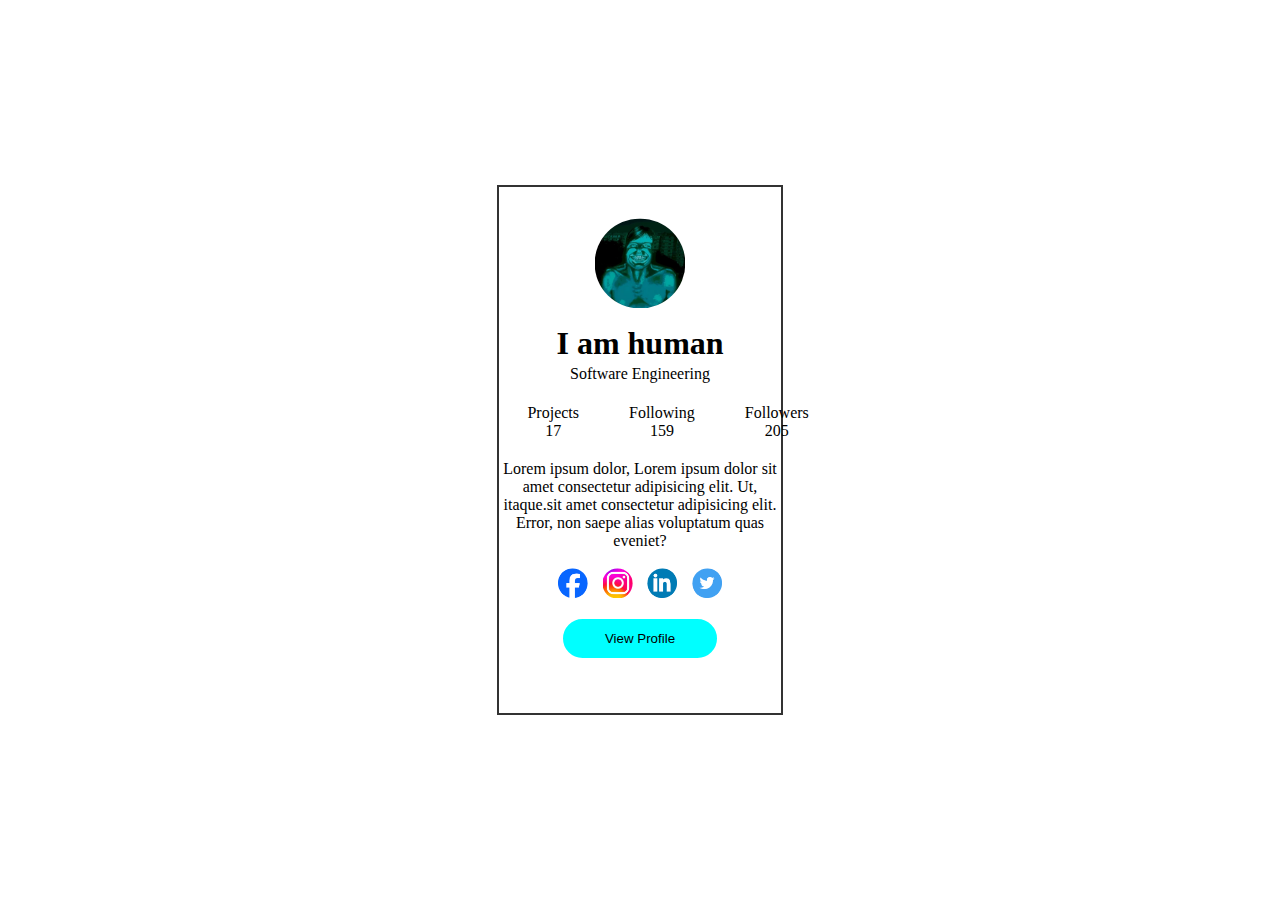
==== Ex-4/index.html @ 7cb94c91 "Add files via upload" ====
<!DOCTYPE html>
<html lang="en">
<head>
  <meta charset="UTF-8">
  <meta name="viewport" content="width=device-width, initial-scale=1.0">
  <link rel="stylesheet" href="style.css">
  <title>Document</title>
</head>
<body>
          <div class="container">
            <div class="card" >
            <div class="head">

              <img src="Super.webp" alt="photo" width="90px" height="90px" >
              <h1>I am human</h1>
              <p>Software Engineering</p>

            </div>
            <div class="list">
              <p>Projects <br> 17</p>
              <p> Following <br> 159</p>
              <p> Followers <br> 205</p>
            </div>

            <div class="para">
              <p>Lorem ipsum dolor, Lorem ipsum dolor sit amet consectetur adipisicing elit. Ut, itaque.sit amet consectetur adipisicing elit. Error, non saepe alias voluptatum quas eveniet?</p>
            </div>
            
            <div class="soccial">
              <img src="download.png" alt="facebook" width="30px" height="30px">
              <img src="int.jpg" alt="instagram"  width="30px" height="30px">
              <img src="link.png" alt="linked" width="30px" height="30px">
              <img src="twitter.png" alt="twitter" width="30px" height="30px">
            </div>
           <button> View Profile</button>
          </div>
          </div>
</body>
</html>
---- Ex-4/style.css ----
*{
    margin: 0;
    padding: 0;
}
body{
    justify-content: center;
    align-items: center;
    display: flex;
    height: 100vh;
    
   
}
.container{
    
    width: 20%;
    height: 500px;
    border: 2px solid  #333;
    justify-content: center;
    display: flex;
    padding: 1%;
    
}
.card{
   text-align: center;
   padding: 5%;
}
.card h1{
    padding-top: 2.5%;
    padding-bottom: 1%;

}
.card p{
    padding-bottom: 2.5%;
}
.card img{
    padding: 2%;
    align-items: center;
    justify-content: center;
    border-radius: 50%;
   
   
   
}
.soccial{
    padding: 2%;
}
button{
    margin: 2%;
    padding: 3%;
    border-radius: 30px;
    padding: 10px 40px 10px 40px;
    background-color: aqua;
     border: 2px solid  aqua;
}
button:hover{
    background-color: rgb(30, 105, 105);
    cursor: pointer;
    color: aliceblue;
    border: 2px solid  rgb(30, 105, 105);
}
.soccial img:hover{
    cursor: pointer;
}
.list {
    padding-left: 10%;
    text-align: center;
    padding-top: 5%;
    padding-bottom: 5%;
    display: flex;
    gap: 50px;
}
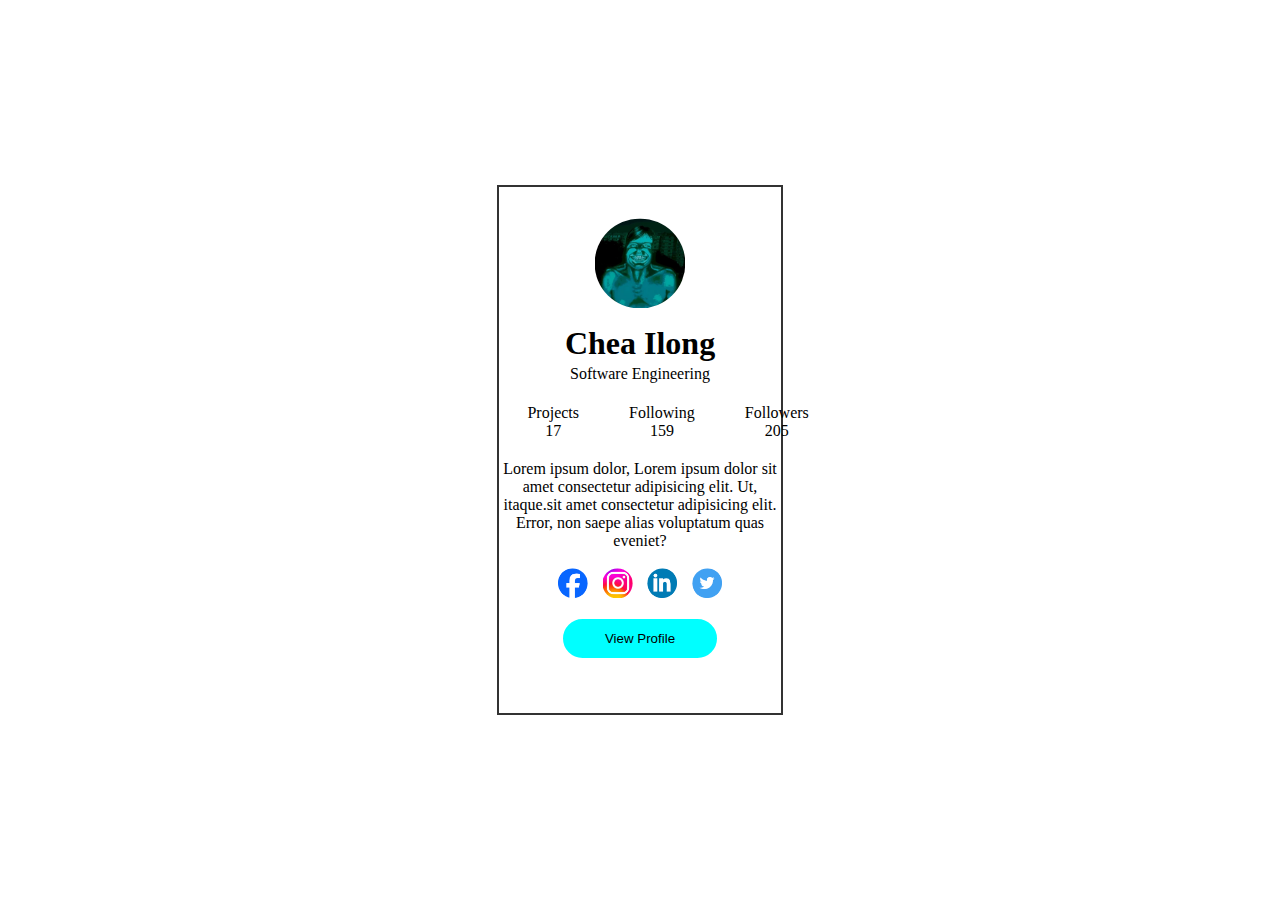
==== commit c201d84d: "rewise" ====
--- a/Ex-4/index.html
+++ b/Ex-4/index.html
@@ -11,8 +11,8 @@
             <div class="card" >
             <div class="head">
 
-              <img src="Super.webp" alt="photo" width="90px" height="90px" >
-              <h1>I am human</h1>
+              <img src="Super.webp"  alt="photo" width= "90px" height="90px" >
+              <h1>Chea Ilong</h1>
               <p>Software Engineering</p>
 
             </div>
--- a/Ex-4/style.css
+++ b/Ex-4/style.css
@@ -33,6 +33,7 @@
     padding-bottom: 2.5%;
 }
 .card img{
+    
     padding: 2%;
     align-items: center;
     justify-content: center;
